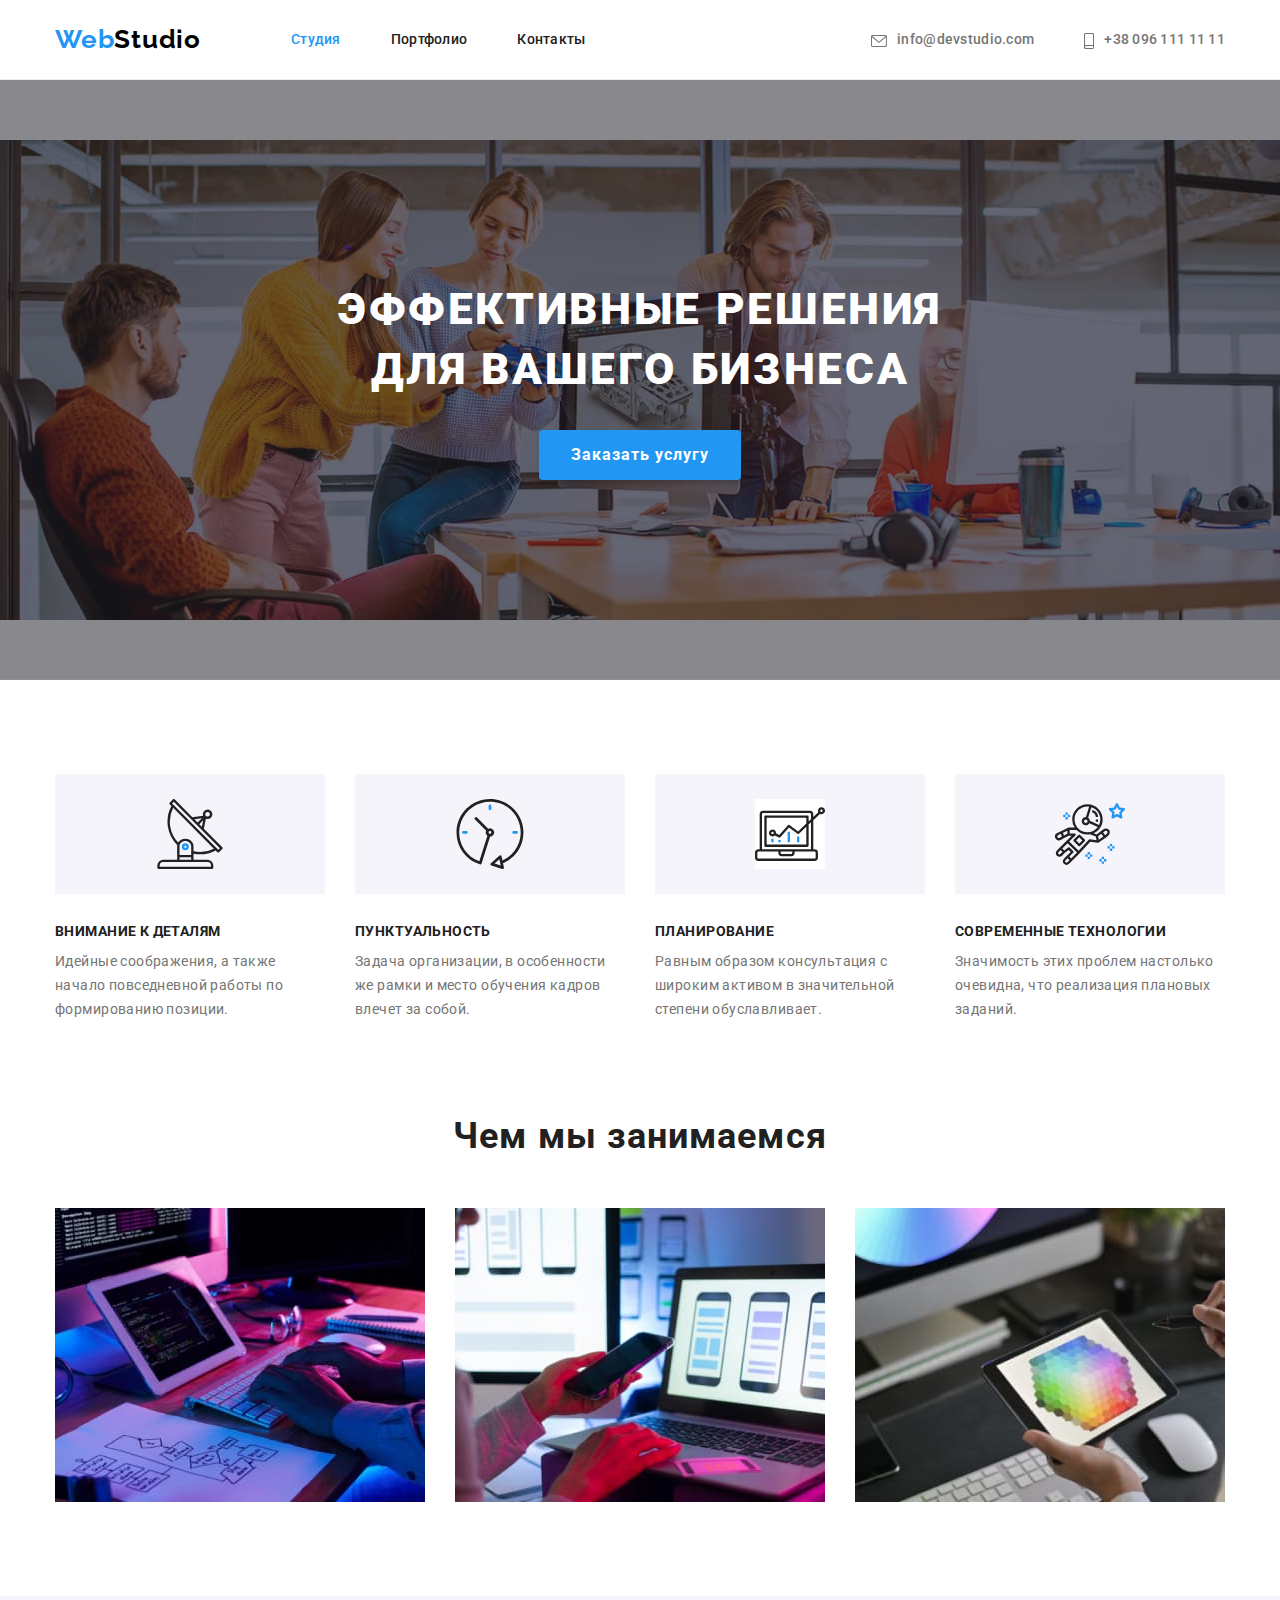
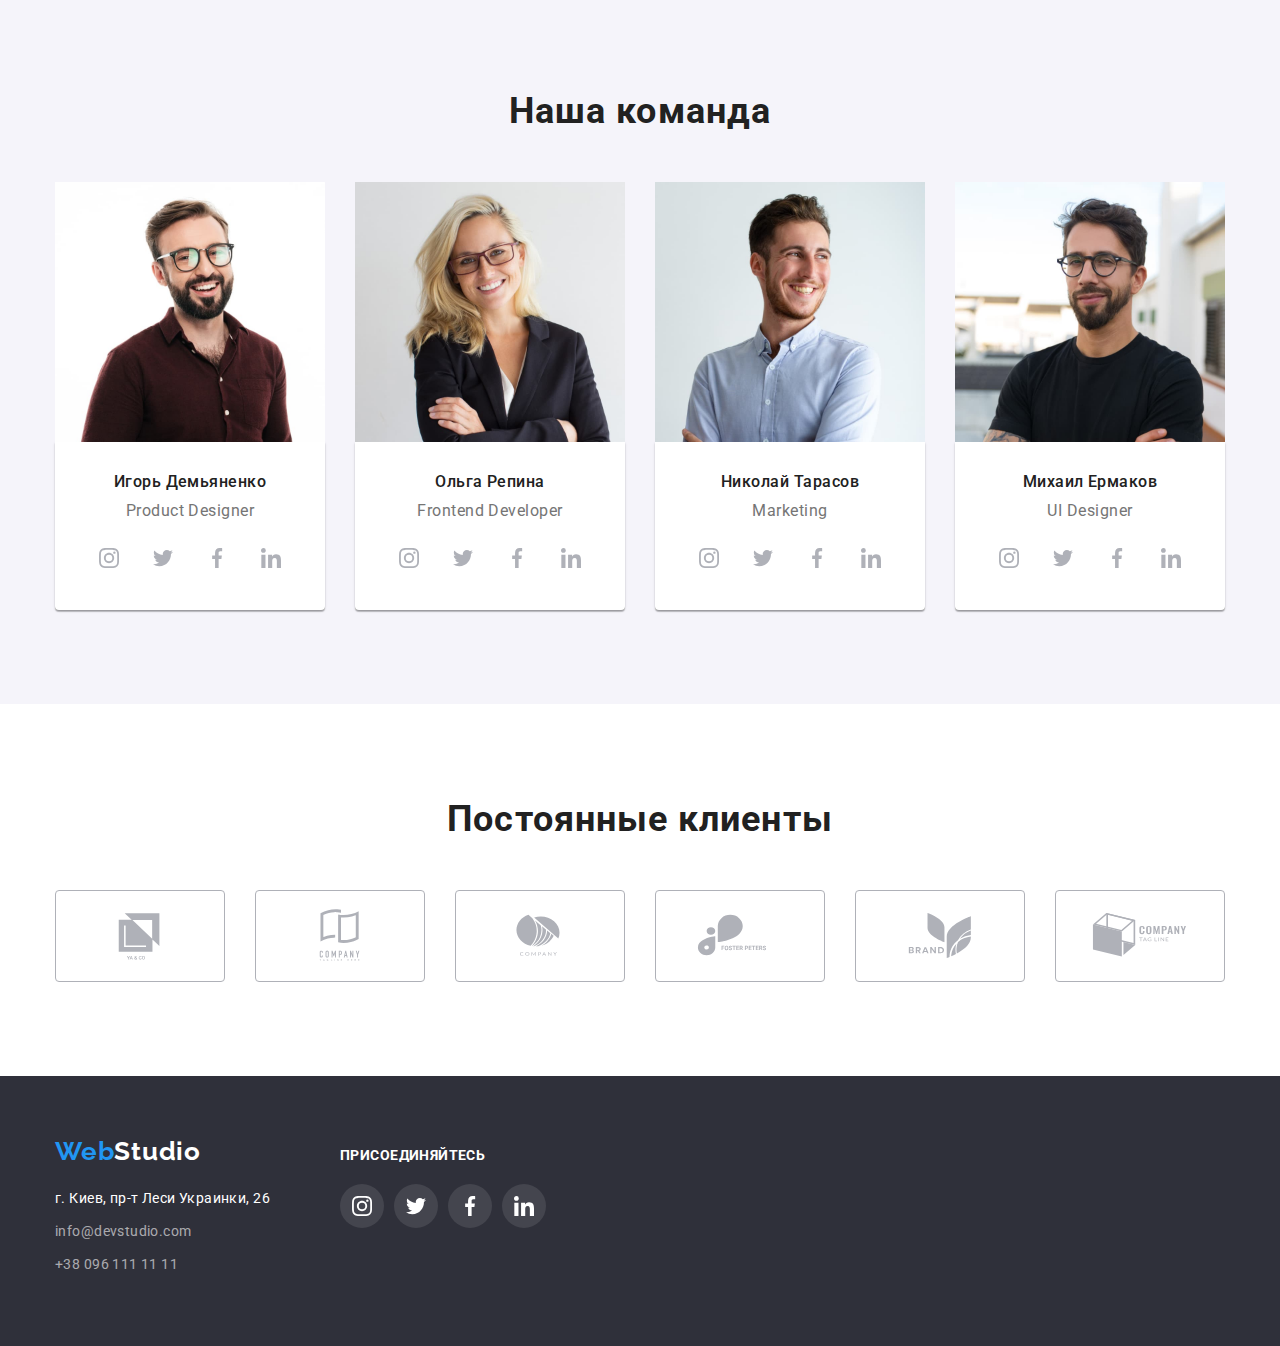
==== index.html @ 98cd0433 "Добавляет исходные файлы дз 4" ====
<!DOCTYPE html>
<html lang="ru">
<head>
    <meta charset="UTF-8">
    <meta http-equiv="X-UA-Compatible" content="IE=edge">
    <meta name="viewport" content="width=device-width, initial-scale=1.0">
    <title>Вебстудия</title>
    <link rel="preconnect" href="https://fonts.googleapis.com">
    <link rel="preconnect" href="https://fonts.gstatic.com" crossorigin>
    <link href="https://fonts.googleapis.com/css2?family=Raleway:wght@700&family=Roboto:wght@400;500;700;900&display=swap" rel="stylesheet">
    <link rel="stylesheet" href="https://cdn.jsdelivr.net/npm/modern-normalize@1.1.0/modern-normalize.min.css">
    <link rel="stylesheet" href="./css/style.css">
</head>
<body>
    <!-- ===HEADER=== -->
    <header>
       <div class="container header-container">
        <nav class="nav-list">
           <div class="logo">
            <a href="./index.html" class="logo-web" lang="en">Web<span class="logo-studio-header" lang="en">Studio</span></a>
           </div>
            <ul class="nav-menu list">
                <li class="item"><a href="./index.html" class="nav-link current">Студия</a></li>
                <li class="item"><a href="./portfolio.html" class="nav-link">Портфолио</a></li>
                <li class="item"><a href="" class="nav-link">Контакты</a></li>
            </ul>
        </nav>
        <ul class="contacts-menu list">
            <li class="item">
                <a href="mailto:info@devstudio.com" class="contacts">
                    <svg class="icon-envelope" width="16px" height="12px">
                        <use href="./images/icon.svg#icon-envelope"></use></svg>info@devstudio.com</a></li>
            <li class="item">
                <a href="tel:+380961111111" class="contacts">
                    <svg class="icon-smartphone" width="10px" height="16px">
                        <use href="./images/icon.svg#icon-smartphone"></use></svg>+38 096 111 11 11</a></li>
        </ul>    
       </div>           
    </header>
    <main>
        <!-- ===HERO=== -->
        <section class="hero section">
            <div class="container">
                <h1 class="hero-title">Эффективные решения<br>для вашего бизнеса</h1>
                <button type="button" class="button-hero">Заказать услугу</button>
            </div>
        </section>
        <!-- ===FEATURES=== -->
        <section class="features features-section">
            <div class="container">
                <ul class="features-container list">
                    <li class="item">
                        <div class="features-icon-frame">
                            <svg class="features-icon" width="70px" height="70px">
                                <use href="./images/icon.svg#icon-antenna"></use>
                            </svg>
                        </div>
                        <h3 class="features-list">Внимание к деталям</h3>
                        <p class="features-text">Идейные соображения, а также начало повседневной работы по формированию позиции.</p>
                    </li>
                    <li class="item">
                        <div class="features-icon-frame">
                            <svg class="features-icon" width="70px" height="70px">
                                <use href="./images/icon.svg#icon-clock"></use>
                            </svg>
                        </div>
                        <h3 class="features-list">Пунктуальность</h3>
                        <p class="features-text">Задача организации, в особенности же рамки и место обучения кадров влечет за собой.</p>  
                    </li>
                    <li class="item">
                        <div class="features-icon-frame">
                            <svg class="features-icon" width="70px" height="70px">
                                <use href="./images/icon.svg#icon-diagram"></use>
                            </svg>
                        </div>
                        <h3 class="features-list">Планирование</h3>
                        <p class="features-text">Равным образом консультация с широким активом в значительной степени обуславливает.</p>
                    </li>
                    <li class="item">
                        <div class="features-icon-frame">
                            <svg class="features-icon" width="70px" height="70px">
                                <use href="./images/icon.svg#icon-astronaut"></use>
                            </svg>
                        </div>
                        <h3 class="features-list">Современные технологии</h3>
                        <p class="features-text">Значимость этих проблем настолько очевидна, что реализация плановых заданий.</p>
                    </li>
                </ul>
            </div>
        </section>
        <!-- ===WORK=== -->
        <section class="work section">
            <div class="container">
                <h2 class="work-title">Чем мы занимаемся</h2>
                <ul class="work-container list">
                    <li class="item"><img src="./images/gallery/box1.jpg" alt="Сотрудник набирает код" width="370" height="294"></li>
                    <li class="item"><img src="./images/gallery/box2.jpg" alt="Сотрудник разрабатывает дизайн" width="370" height="294"></li>
                    <li class="item"><img src="./images/gallery/box3.jpg" alt="Сотрудник выбирает палитру" width="370" height="294"></li>
                </ul>
            </div>
        </section>
        <!-- ===EMPLOYEES=== -->
        <section class="employees section">
           <div class="container">
                <h2 class="employees-title">Наша команда</h2>
                    <ul class="employees-container list">
                        <li class="employees-card">
                            <img src="./images/employees/demyanenko.jpg" alt="Сотрудник1" width="270" height="260">
                            <div class="employees-card-container">
                                <h3 class="emloyees-name">Игорь Демьяненко</h3>
                                <p lang="en" class="employees-position">Product Designer</p>
                                <ul class="social-list list">
                                    <li class="social-list-item">
                                        <a href="" class="social-list-link">
                                            <svg class="social-list-icon" width="20px" height="20px">
                                                <use href="./images/icon.svg#icon-instagram"></use>
                                            </svg>
                                        </a>
                                    </li>
                                    <li class="social-list-item">
                                        <a href="" class="social-list-link">
                                            <svg class="social-list-icon" width="20px" height="20px">
                                                <use href="./images/icon.svg#icon-twitter"></use>
                                            </svg>
                                        </a>
                                    </li>
                                    <li class="social-list-item">
                                        <a href="" class="social-list-link">
                                            <svg class="social-list-icon" width="20px" height="20px">
                                                <use href="./images/icon.svg#icon-facebook"></use>
                                            </svg>
                                        </a>
                                    </li>
                                    <li class="social-list-item">
                                        <a href="" class="social-list-link">
                                            <svg class="social-list-icon" width="20px" height="20px">
                                                <use href="./images/icon.svg#icon-linkedin"></use>
                                            </svg>
                                        </a>
                                    </li>
                                </ul>
                            </div>
                        </li>
                        <li class="employees-card">
                            <img src="./images/employees/repina.jpg" alt="Сотрудник2" width="270" height="260">
                            <div class="employees-card-container">
                                <h3 class="emloyees-name">Ольга Репина</h3>
                                <p lang="en" class="employees-position">Frontend Developer</p>
                                <ul class="social-list list">
                                    <li class="social-list-item">
                                        <a href="" class="social-list-link">
                                            <svg class="social-list-icon" width="20px" height="20px">
                                                <use href="./images/icon.svg#icon-instagram"></use>
                                            </svg>
                                        </a>
                                    </li>
                                    <li class="social-list-item">
                                        <a href="" class="social-list-link">
                                            <svg class="social-list-icon" width="20px" height="20px">
                                                <use href="./images/icon.svg#icon-twitter"></use>
                                            </svg>
                                        </a>
                                    </li>
                                    <li class="social-list-item">
                                        <a href="" class="social-list-link">
                                            <svg class="social-list-icon" width="20px" height="20px">
                                                <use href="./images/icon.svg#icon-facebook"></use>
                                            </svg>
                                        </a>
                                    </li>
                                    <li class="social-list-item">
                                        <a href="" class="social-list-link">
                                            <svg class="social-list-icon" width="20px" height="20px">
                                                <use href="./images/icon.svg#icon-linkedin"></use>
                                            </svg>
                                        </a>
                                    </li>
                                </ul>
                            </div>                         
                        </li>
                        <li class="employees-card">
                            <img src="./images/employees/tarasov.jpg" alt="Сотрудник3" width="270" height="260">
                            <div class="employees-card-container">
                                <h3 class="emloyees-name">Николай Тарасов</h3>
                                <p lang="en" class="employees-position">Marketing</p>
                                <ul class="social-list list">
                                    <li class="social-list-item">
                                        <a href="" class="social-list-link">
                                            <svg class="social-list-icon" width="20px" height="20px">
                                                <use href="./images/icon.svg#icon-instagram"></use>
                                            </svg>
                                        </a>
                                    </li>
                                    <li class="social-list-item">
                                        <a href="" class="social-list-link">
                                            <svg class="social-list-icon" width="20px" height="20px">
                                                <use href="./images/icon.svg#icon-twitter"></use>
                                            </svg>
                                        </a>
                                    </li>
                                    <li class="social-list-item">
                                        <a href="" class="social-list-link">
                                            <svg class="social-list-icon" width="20px" height="20px">
                                                <use href="./images/icon.svg#icon-facebook"></use>
                                            </svg>
                                        </a>
                                    </li>
                                    <li class="social-list-item">
                                        <a href="" class="social-list-link">
                                            <svg class="social-list-icon" width="20px" height="20px">
                                                <use href="./images/icon.svg#icon-linkedin"></use>
                                            </svg>
                                        </a>
                                    </li>
                                </ul>
                            </div>
                        </li>
                        <li class="employees-card">
                            <img src="./images/employees/ermakov.jpg" alt="Сотрудник4" width="270" height="260">
                            <div class="employees-card-container">
                                <h3 class="emloyees-name">Михаил Ермаков</h3>
                                <p lang="en" class="employees-position">UI Designer</p>
                                <ul class="social-list list">
                                    <li class="social-list-item">
                                        <a href="" class="social-list-link">
                                            <svg class="social-list-icon" width="20px" height="20px">
                                                <use href="./images/icon.svg#icon-instagram"></use>
                                            </svg>
                                        </a>
                                    </li>
                                    <li class="social-list-item">
                                        <a href="" class="social-list-link">
                                            <svg class="social-list-icon" width="20px" height="20px">
                                                <use href="./images/icon.svg#icon-twitter"></use>
                                            </svg>
                                        </a>
                                    </li>
                                    <li class="social-list-item">
                                        <a href="" class="social-list-link">
                                            <svg class="social-list-icon" width="20px" height="20px">
                                                <use href="./images/icon.svg#icon-facebook"></use>
                                            </svg>
                                        </a>
                                    </li>
                                    <li class="social-list-item">
                                        <a href="" class="social-list-link">
                                            <svg class="social-list-icon" width="20px" height="20px">
                                                <use href="./images/icon.svg#icon-linkedin"></use>
                                            </svg>
                                        </a>
                                    </li>
                                </ul>
                            </div>
                        </li>
                    </ul>
            </div>
        </section>
        <!-- ===CLIENTS=== -->
        <section>
            <div class="section container">
                <h2 class="clients-title">Постоянные клиенты</h2>
                <ul class="clients-list list">
                    <li>
                        <a href="" class="icon-clients-link">
                            <svg class="icon-clients" width="106px" height="60px">
                                <use href="./images/icon.svg#icon-Logo"></use>
                            </svg></a>
                    </li>
                    <li>
                        <a href="" class="icon-clients-link">
                            <svg class="icon-clients" width="106px" height="60px">
                                <use href="./images/icon.svg#icon-Logo-1"></use>
                            </svg></a>
                    </li>
                    <li>
                        <a href="" class="icon-clients-link">
                            <svg class="icon-clients" width="106px" height="60px">
                                <use href="./images/icon.svg#icon-Logo-2"></use>
                            </svg></a>
                    </li>
                    <li>
                        <a href="" class="icon-clients-link">
                            <svg class="icon-clients" width="106px" height="60px">
                                <use href="./images/icon.svg#icon-Logo-3"></use>
                            </svg></a>
                    </li>
                    <li>
                        <a href="" class="icon-clients-link">
                            <svg class="icon-clients" width="106px" height="60px">
                                <use href="./images/icon.svg#icon-Logo-4"></use>
                            </svg></a>
                    </li>
                    <li>
                        <a href="" class="icon-clients-link">
                            <svg class="icon-clients" width="106px" height="60px">
                                <use href="./images/icon.svg#icon-Logo-5"></use>
                            </svg></a>
                    </li>
                </ul>
            </div>
        </section>
    </main>
   <!-- ===FOOTER=== -->
   <footer class="footer">
        <div class="footer-container container">
            <div>
                <a href="./index.html" class="logo-web">Web<span class="logo-studio-footer">Studio</span></a>
            <address class="address">
                <ul class="list">
                    <li><a href="https://goo.gl/maps/pquwaDmDGUW4F4mW9" target="_blank" rel="noopen noreferrer" class="address-office">г. Киев, пр-т Леси Украинки, 26</a></li>
                    <li><a href="mailto:info@devstudio.com" class="contacts-footer">info@devstudio.com</a></li>
                    <li><a href="tel:+380961111111" class="contacts-footer">+38 096 111 11 11</a></li>
                </ul>
            </address>
            </div>
            <div class="join">
                <p class="join-text">присоединяйтесь</p>
                <ul class="footer-social-list list">
                    <li class="social-list-item">
                        <a href="" class="social-list-link">
                            <svg class="social-list-icon" width="20px" height="20px">
                                <use href="./images/icon.svg#icon-instagram"></use>
                            </svg>
                        </a>
                    </li>
                    <li class="social-list-item">
                        <a href="" class="social-list-link">
                            <svg class="social-list-icon" width="20px" height="20px">
                                <use href="./images/icon.svg#icon-twitter"></use>
                            </svg>
                        </a>
                    </li>
                    <li class="social-list-item">
                        <a href="" class="social-list-link">
                            <svg class="social-list-icon" width="20px" height="20px">
                                <use href="./images/icon.svg#icon-facebook"></use>
                            </svg>
                        </a>
                    </li>
                    <li class="social-list-item">
                        <a href="" class="social-list-link">
                            <svg class="social-list-icon" width="20px" height="20px">
                                <use href="./images/icon.svg#icon-linkedin"></use>
                            </svg>
                        </a>
                    </li>
                </ul>
            </div>  
        </div>
    </footer>
</body>
</html>
---- css/style.css ----
:root {
    --primary-background-color: #FFFFFF;
    --secondary-background-color: #F5F4FA;
    --footer-background-color: #2F303A;
    --employee-background-color: #F5F4FA;
    --hover-bg-color-button: #188CE8;
    --primary-text-color: #212121;
    --title-text-color: #757575;
    --accent-color: #2196F3;
    --shadows-color: #ECECEC;
    --second-logo-color: #000000;
 }

body {
    background-color: var(--primary-background-color);
    color: var(--primary-text-color);
    font-family: 'Roboto', sans-serif;
}
.list {
    list-style: none;
}
a {
    text-decoration: none;
}
[type] {
    font-family: 'Roboto';
    font-style: normal;
}
.section {
    padding-top: 94px;
    padding-bottom: 94px;
}

h1, h2, h3, p {
    margin-top: 0;
    margin-bottom: 0;
}
ul {
    margin-top: 0;
    margin-bottom: 0;
    padding-left: 0;
}
img {
    display: block;
    max-width: 100%;
    height: auto;
}
.container {
    width: 1200px;
    margin-left: auto;
    margin-right: auto;
    padding-left: 15px;
    padding-right: 15px;
}

/* ===HEADER=== */
.header-container {
    display: flex;
    align-items: center;
}
header {
    padding-top: 24px;
    padding-bottom: 24px;
    border-bottom: 1px solid var(--shadows-color);
}
        /* LOGO */
.logo {
    margin-right: 90px;
}
.logo-web {
    color: var(--accent-color);
    font-family: 'Raleway', sans-serif;
    font-size: 26px;
    font-weight: bold;
}
.logo-studio-header {
    color: var(--second-logo-color);
    font-family: 'Raleway', sans-serif;
    font-size: 26px;
    font-weight: bold;
}
.logo-web:focus,
.logo-studio:focus {
    color: var(--accent-color);
}
.nav-list {
    display: flex;
    align-items: center;
}
.nav-menu {
    display: flex;
    align-items: center;    
}
.nav-menu .item:not(:last-child) {
margin-right: 50px;
}
.nav-list .nav-link {
    padding-top: 30px;
    padding-bottom: 30px;
    color: var(--primary-text-color);
    font-weight: 500;
    font-size: 14px;
    line-height: 1.14;
    letter-spacing: 0.02em;
}
.nav-link:hover,
.nav-link:focus {
    color: var(--accent-color);
}
.nav-list .current {
    color: var(--accent-color);
}
.contacts-menu {
    display: flex;
    align-items: center;
    margin-left: auto;
}
.contacts-menu .item:not(:last-child) {
    margin-right: 50px;
}
.contacts-menu .contacts {
    padding-top: 30px;
    padding-bottom: 30px;
    color: var(--title-text-color);
    font-weight: 500;
    font-size: 14px;
    line-height: 1.14;
    letter-spacing: 0.02em;
}
.icon-envelope {
    vertical-align: middle;
    margin-right: 10px;
    fill: currentColor;   
}
.icon-smartphone {
    vertical-align: middle;
    margin-right: 10px;
    fill: currentColor;
}
.contacts:hover, .icon-envelope:hover,
.contacts:focus, .icon-envelope:focus {
    color: var(--accent-color);
    fill: var(--accent-color);
}

/* ===HERO=== */
.hero {
    max-width: 1600px;
    margin-left: auto;
    margin-right: auto;
    padding-top: 200px;
    padding-bottom: 200px;
    background-image: linear-gradient(
        to right,
        rgba(47, 48, 58, 0.4),
        rgba(47, 48, 58, 0.4)),
        url(../images/herotitle.jpg);
    background-position: center;
    background-size: contain;
    background-repeat: no-repeat;
    background-color: #C4C4C4;
}
.hero-title {
    font-weight: 900;
    font-size: 44px;
    line-height: 1.36;
    text-align: center;
    letter-spacing: 0.06em;
    text-transform: uppercase;
    color: var(--primary-background-color);
}
.button-hero {
    display: block;
    margin-left: auto;
    margin-right: auto;
    margin-top: 30px;
    padding: 10px 32px;
    font-weight: 700;
    font-size: 16px;
    line-height: 1.88;    
    letter-spacing: 0.06em;
    color: var(--primary-background-color);
    background: var(--accent-color);
    box-shadow: 0px 4px 4px rgba(0, 0, 0, 0.15);
    border-radius: 4px;
    border: transparent;
    cursor: pointer;
}
.button-hero:hover,
.button-hero:focus {
    background-color: var(--hover-bg-color-button);
}
.hero-center {
    margin-left: auto;
    margin-right: auto;
}

/* <!-- ===FEATURES=== --> */
.features-container {
    display: flex;
}
.features-container .item:not(:last-child) {
    margin-right: 30px;
}
.features-container .item {
    width: 270px;
}

.features-section {
    padding-top: 94px;
}
.features .features-list {
    padding-bottom: 10px;
    font-weight: 700;
    font-size: 14px;
    line-height: 1.14;
    letter-spacing: 0.03em;
    text-transform: uppercase;
    color: var(--primary-text-color);
}
.features .features-text {
    font-size: 14px;
    line-height: 1.71;
    letter-spacing: 0.03em;
    color: var(--title-text-color);
}
.features-icon-frame {
    display: flex;
    justify-content: center;
    align-items: center;
    width: 270px;
    height: 120px;
    background-color: var(--employee-background-color);
    margin-bottom: 30px;
}

/* <!-- ===WORK=== --> */
.work-container {
    display: flex;
    justify-content: center;
}
.work-container .item:not(:last-child) {
    margin-right: 30px;
}
.work .work-title {
    margin-bottom: 50px;
    font-weight: 700;
    font-size: 36px;
    line-height: 1.17;
    text-align: center;
    letter-spacing: 0.03em;
    color: var(--primary-text-color);     
    }

/* <!-- ===EMPLOYEES=== --> */
.employees-container {
    display: flex;
}
.employees-card:not(:last-child) {
    margin-right: 30px;
}
.employees {
    background-color: var(--employee-background-color);
}
.employees-card {
    background-color: var(--primary-background-color);
}
.employees-card-container {
    padding-top: 30px;
    padding-bottom: 30px;
    box-shadow: 0px 1px 3px rgba(0, 0, 0, 0.12), 0px 1px 1px rgba(0, 0, 0, 0.14), 0px 2px 1px rgba(0, 0, 0, 0.2);
    border-radius: 0px 0px 4px 4px;
}
.employees .employees-title {
    margin-bottom: 50px;
    font-weight: 700;
    font-size: 36px;
    line-height: 1.17;
    text-align: center;
    letter-spacing: 0.03em;
    color: var(--primary-text-color);       
    }
.employees .emloyees-name {
    padding-bottom: 10px;
    font-weight: 500;
    font-size: 16px;
    line-height: 1.19;
    text-align: center;
    letter-spacing: 0.03em;
    color: var(--primary-text-color);
}
.employees .employees-position {
    font-size: 16px;
    line-height: 1.19;
    text-align: center;
    letter-spacing: 0.03em;
    color: var(--title-text-color);
}
.social-list {
    display: flex;
    justify-content: center;
    gap: 10px;
    margin-top: 16px;    
}
.social-list-link {
    display: flex;
    justify-content: center;
    align-items: center;;
    width: 44px;
    height: 44px;
    border-radius: 50%;
}
.social-list-link {
    fill: #AFB1B8;
}
.social-list-link:hover,
.social-list-link:focus {   
    background-color: var(--accent-color);
}
.social-list-link:hover .social-list-icon,
.social-list-link:focus .social-list-icon {
    fill: #FFFFFF;
}

/* <!-- ===CLIENTS=== --> */
.clients-title {
    margin-bottom: 50px;
    font-weight: 700;
    font-size: 36px;
    line-height: 1.17;
    text-align: center;
    letter-spacing: 0.03em;
    color: var(--primary-text-color);
}
.clients-list {
    display: flex;
    justify-content: center;
    align-items: center;
    gap: 30px;
}
.icon-clients-link {
    display: flex;
    justify-content: center;
    align-items: center;
    width: 170px;
    height: 92px;
    border: 1px solid #AFB1B8;
    border-radius: 4px;
    fill: #AFB1B8;
}
.icon-clients-link:hover,
.icon-clients-link:focus {
    fill: var(--accent-color);
    border-color: var(--accent-color);
}

/* <!-- ===FOOTER=== --> */
footer {
    padding-top: 60px;
    padding-bottom: 60px;
    background-color: var(--footer-background-color);
}
.logo-web {
    font-family: 'Raleway';
    font-style: normal;
    font-weight: 700;
    font-size: 26px;
    line-height: 1.19;
    letter-spacing: 0.03em;
    color: var(--accent-color);
}
.logo-studio-footer {
    color: var(--primary-background-color);
    font-family: 'Raleway';
    font-style: normal;
    font-weight: 700;
    font-size: 26px;
    line-height: 1.19;
    letter-spacing: 0.03em;
}
.address {
    display: block;
    margin-top: 20px;
}
.address .address-office {
    display: block;
    margin-bottom: 9px;
    font-style: normal;
    font-weight: 400;
    font-size: 14px;
    line-height: 1.71;
    letter-spacing: 0.03em;
    color: var(--primary-background-color);
    }
.address .contacts-footer {
    display: block;
    margin-bottom: 9px;
    font-style: normal;
    font-weight: 400;
    font-size: 14px;
    line-height: 1.71;
    letter-spacing: 0.03em;
    color: rgba(255, 255, 255, 0.6);
}
.address-office:focus,
.contacts-footer:focus,
.address-office:hover,
.contacts-footer:hover {
    color: var(--accent-color);
}
.footer-container {
    display: flex;
    align-items: baseline;
    gap: 70px;
}
.footer-social-list {
    display: flex;
    gap: 10px;
}
.join-text {
    margin-bottom: 20px;
    font-weight: 700;
    font-size: 14px;
    line-height: 1.14;
    letter-spacing: 0.03em;
    text-transform: uppercase;
    color: var(--primary-background-color);
}
.footer-social-list .social-list-link {
    background-color: rgba(255, 255, 255, 0.1);
}
.footer-social-list .social-list-link {
    fill: var(--primary-background-color);
}
.footer-social-list .social-list-link:hover,
.footer-social-list .social-list-link:focus {
    background-color: var(--accent-color);
}
/* ===POTFOLIO=== */
.sub-menu-button {
    display: flex;
    justify-content: center;
}
.sub-menu-button .item:not(:last-child) {
    margin-right: 8px;
}
.menu .button-menu {
    padding: 6px 22px;
    font-weight: 500;
    font-size: 16px;
    line-height: 1.6;
    letter-spacing: 0.03em;
    border-radius: 4px;
    border: transparent;
    color: var(--primary-text-color);
    background-color: var(--employee-background-color);
    cursor: pointer;
}
.button-menu:hover,
.button-menu:focus {
    background-color: var(--accent-color);
    color: var(--primary-background-color);
    box-shadow: 0px 3px 1px rgba(0, 0, 0, 0.1), 0px 1px 2px rgba(0, 0, 0, 0.08), 0px 2px 2px rgba(0, 0, 0, 0.12);
    border-radius: 4px;
}
.sub-menu {
    display: flex;
    flex-wrap: wrap;
    gap: 30px;
    margin-top: 50px;  
}
.sub-menu .sub-menu-card {
    border-bottom: 1px solid #EEEEEE;
    border-right: 1px solid #EEEEEE;
    border-left: 1px solid #EEEEEE;
    padding-top: 20px;
    padding-bottom: 20px;
    padding-left: 24px;
}
.sub-menu .sub-menu-title {
    font-weight: 700;
    font-size: 18px;
    line-height: 2;
    letter-spacing: 0.06em;
    color: var(--primary-text-color);
}
.sub-menu .sub-menu-text {    
    font-size: 16px;
    line-height: 1.88;
    letter-spacing: 0.03em;
    color: var(--title-text-color);
}
.card-item:hover {
    box-shadow: 0px 1px 1px rgba(0, 0, 0, 0.12), 0px 4px 4px rgba(0, 0, 0, 0.06), 1px 4px 6px rgba(0, 0, 0, 0.16);
}
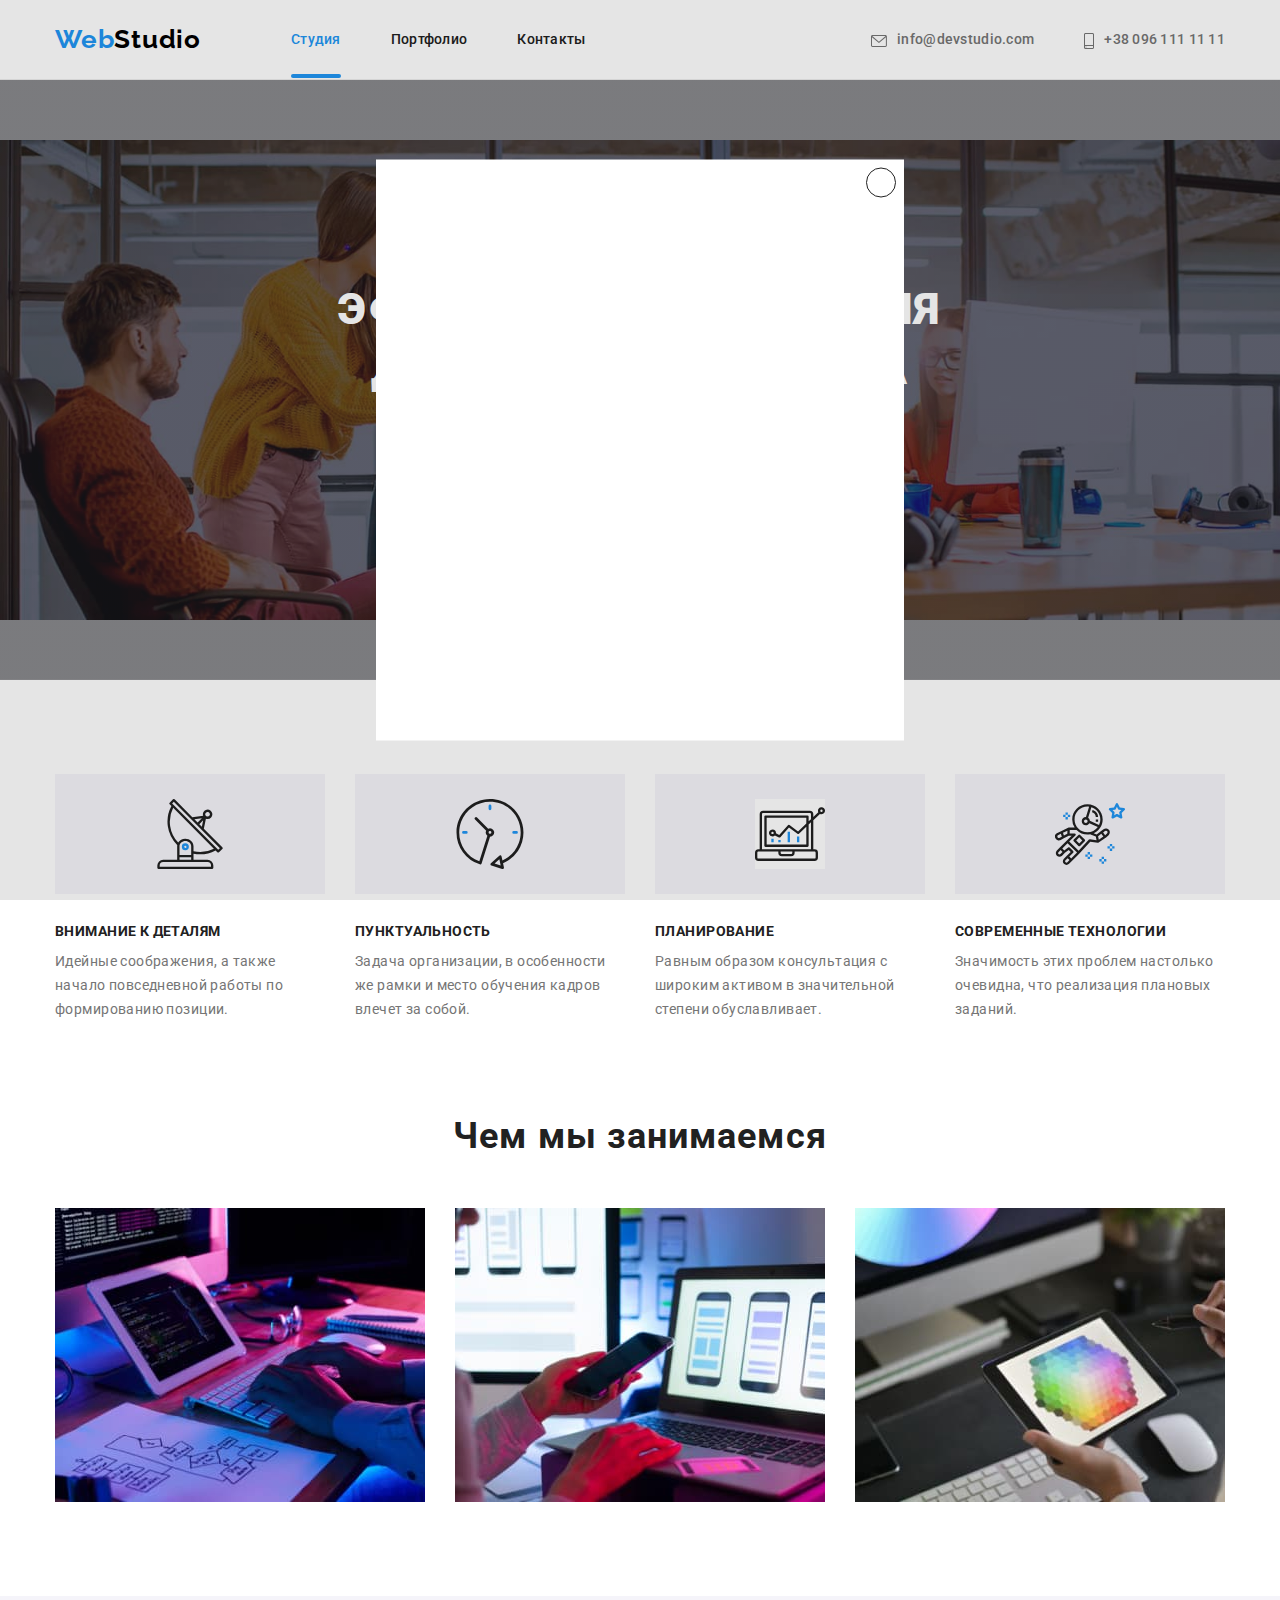
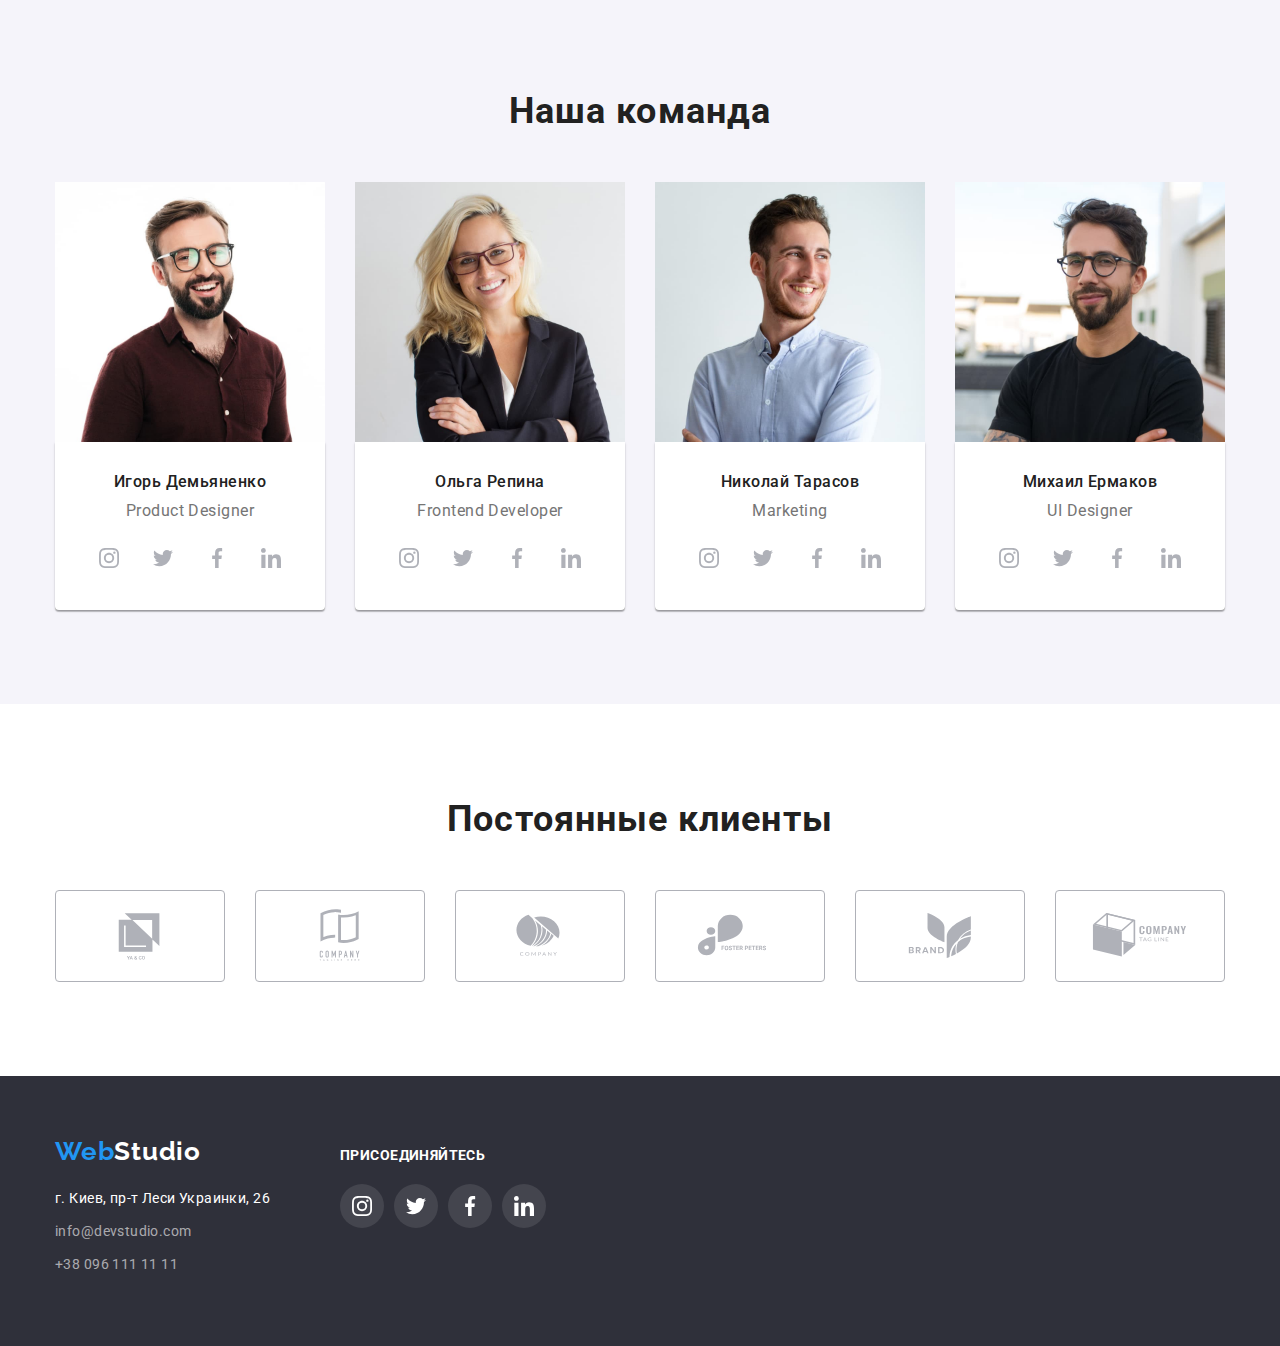
==== commit 10ccaf6e: "Добавляет анимацию и модальное окно" ====
--- a/index.html
+++ b/index.html
@@ -348,5 +348,14 @@
             </div>  
         </div>
     </footer>
+    <div class="backdrop">
+        <div class="modal">
+            <button type="button" class="modal-close-button">
+                <svg class="modal-close-button-icon" width="18" height="18">
+                    <use href="./images/icon.svg#icon-close-modal"></use>
+                </svg>
+            </button>
+        </div>
+    </div>
 </body>
 </html>--- a/css/style.css
+++ b/css/style.css
@@ -9,6 +9,7 @@
     --accent-color: #2196F3;
     --shadows-color: #ECECEC;
     --second-logo-color: #000000;
+    --transition: 250ms cubic-bezier(0.4, 0, 0.2, 1);
  }
 
 body {
@@ -92,9 +93,23 @@
     align-items: center;    
 }
 .nav-menu .item:not(:last-child) {
-margin-right: 50px;
+    margin-right: 50px;
+}
+.current::after {
+    position: absolute;
+    display: block;
+    content: "";
+    bottom: -1px;
+    left: 0;
+    width: 100%;
+    height: 4px;
+    border-radius: 2px;
+    background-color: var(--accent-color);
 }
 .nav-list .nav-link {
+    position: relative;
+    transition: color 250ms cubic-bezier(0.4, 0, 0.2, 1);
+
     padding-top: 30px;
     padding-bottom: 30px;
     color: var(--primary-text-color);
@@ -119,6 +134,8 @@
     margin-right: 50px;
 }
 .contacts-menu .contacts {
+    transition: color 250ms cubic-bezier(0.4, 0, 0.2, 1);
+
     padding-top: 30px;
     padding-bottom: 30px;
     color: var(--title-text-color);
@@ -128,11 +145,13 @@
     letter-spacing: 0.02em;
 }
 .icon-envelope {
+    transition: fill 250ms cubic-bezier(0.4, 0, 0.2, 1);
     vertical-align: middle;
     margin-right: 10px;
     fill: currentColor;   
 }
 .icon-smartphone {
+    transition: fill 250ms cubic-bezier(0.4, 0, 0.2, 1);
     vertical-align: middle;
     margin-right: 10px;
     fill: currentColor;
@@ -175,6 +194,9 @@
     margin-right: auto;
     margin-top: 30px;
     padding: 10px 32px;
+
+    transition: background-color 250ms cubic-bezier(0.4, 0, 0.2, 1);
+
     font-weight: 700;
     font-size: 16px;
     line-height: 1.88;    
@@ -303,6 +325,7 @@
     margin-top: 16px;    
 }
 .social-list-link {
+    transition: background-color 250ms cubic-bezier(0.4, 0, 0.2, 1);
     display: flex;
     justify-content: center;
     align-items: center;;
@@ -313,6 +336,9 @@
 .social-list-link {
     fill: #AFB1B8;
 }
+.social-list-icon {
+    transition: fill 250ms cubic-bezier(0.4, 0, 0.2, 1);
+}
 .social-list-link:hover,
 .social-list-link:focus {   
     background-color: var(--accent-color);
@@ -342,12 +368,17 @@
     display: flex;
     justify-content: center;
     align-items: center;
+    transition: border-color 250ms cubic-bezier(0.4, 0, 0.2, 1);
+
     width: 170px;
     height: 92px;
     border: 1px solid #AFB1B8;
     border-radius: 4px;
     fill: #AFB1B8;
 }
+.icon-clients {
+    transition: fill 250ms cubic-bezier(0.4, 0, 0.2, 1);
+}
 .icon-clients-link:hover,
 .icon-clients-link:focus {
     fill: var(--accent-color);
@@ -384,6 +415,8 @@
 }
 .address .address-office {
     display: block;
+    transition: color 250ms cubic-bezier(0.4, 0, 0.2, 1);
+
     margin-bottom: 9px;
     font-style: normal;
     font-weight: 400;
@@ -394,6 +427,8 @@
     }
 .address .contacts-footer {
     display: block;
+    transition: color 250ms cubic-bezier(0.4, 0, 0.2, 1);
+
     margin-bottom: 9px;
     font-style: normal;
     font-weight: 400;
@@ -427,6 +462,7 @@
     color: var(--primary-background-color);
 }
 .footer-social-list .social-list-link {
+    transition:  background-color 250ms cubic-bezier(0.4, 0, 0.2, 1), fill 250ms cubic-bezier(0.4, 0, 0.2, 1);
     background-color: rgba(255, 255, 255, 0.1);
 }
 .footer-social-list .social-list-link {
@@ -436,7 +472,7 @@
 .footer-social-list .social-list-link:focus {
     background-color: var(--accent-color);
 }
-/* ===POTFOLIO=== */
+/* ==========POTFOLIO========== */
 .sub-menu-button {
     display: flex;
     justify-content: center;
@@ -445,6 +481,10 @@
     margin-right: 8px;
 }
 .menu .button-menu {
+    transition: background-color 250ms cubic-bezier(0.4, 0, 0.2, 1),
+    color 250ms cubic-bezier(0.4, 0, 0.2, 1),
+    box-shadow 250ms cubic-bezier(0.4, 0, 0.2, 1),
+    border-radius 250ms cubic-bezier(0.4, 0, 0.2, 1);
     padding: 6px 22px;
     font-weight: 500;
     font-size: 16px;
@@ -492,4 +532,80 @@
 }
 .card-item:hover {
     box-shadow: 0px 1px 1px rgba(0, 0, 0, 0.12), 0px 4px 4px rgba(0, 0, 0, 0.06), 1px 4px 6px rgba(0, 0, 0, 0.16);
+}
+.img-overlay {
+    position: relative;
+    overflow: hidden;
+}
+.overlay {
+    position: absolute;
+    top: 0;
+    left: 0;
+    width: 100%;
+    height: 100%;
+    transform: translate(0%, 101%);
+    transition: transform 250ms cubic-bezier(0.4, 0, 0.2, 1);
+    
+    padding: 63px 24px;
+    font-size: 18px;
+    line-height: 1.56;
+    letter-spacing: 0.03em;
+    color: var(--primary-background-color);
+    background-color: rgba(33, 150, 243, 0.9);
+}
+.link-overlay:hover .overlay,
+.link-overlay:focus .overlay {
+    transform: translate(0%, 0%);
+}
+
+
+
+/* ==========MODAL WINDOW========== */
+.backdrop {
+    position: fixed;
+    top: 0;
+    left: 0;
+    z-index: 100;
+    width: 100%;
+    height: 100%;
+    background-color: rgba(0, 0, 0, 0.1);
+}
+.modal {
+    position: absolute;
+    top: 50%;
+    left: 50%;
+    transform: translate(-50%, -50%);
+    width: 528px;
+    height: 581px;
+    background-color: var(--primary-background-color);
+}
+.modal-close-button {
+    position: absolute;
+    top: 8px;
+    right: 8px;
+
+    display: flex;
+    justify-content: center;
+    align-items: center;
+
+    width: 30px;
+    height: 30px;
+    background-color: transparent;
+    border-radius: 50%;
+    padding: 0;
+    color: var(--primary-text-color);
+    border: 1px solid var(--primary-text-color);
+
+    transition: border-color 250ms cubic-bezier(0.4, 0, 0.2, 1);
+}
+.modal-close-button-icon {
+    transition: fill 250ms cubic-bezier(0.4, 0, 0.2, 1);
+}
+.modal-close-button:hover,
+.modal-close-button:focus {
+    border-color: var(--accent-color);
+}
+.modal-close-button:hover .modal-close-button-icon,
+.modal-close-button:focus .modal-close-button-icon {
+    fill: var(--accent-color);
 }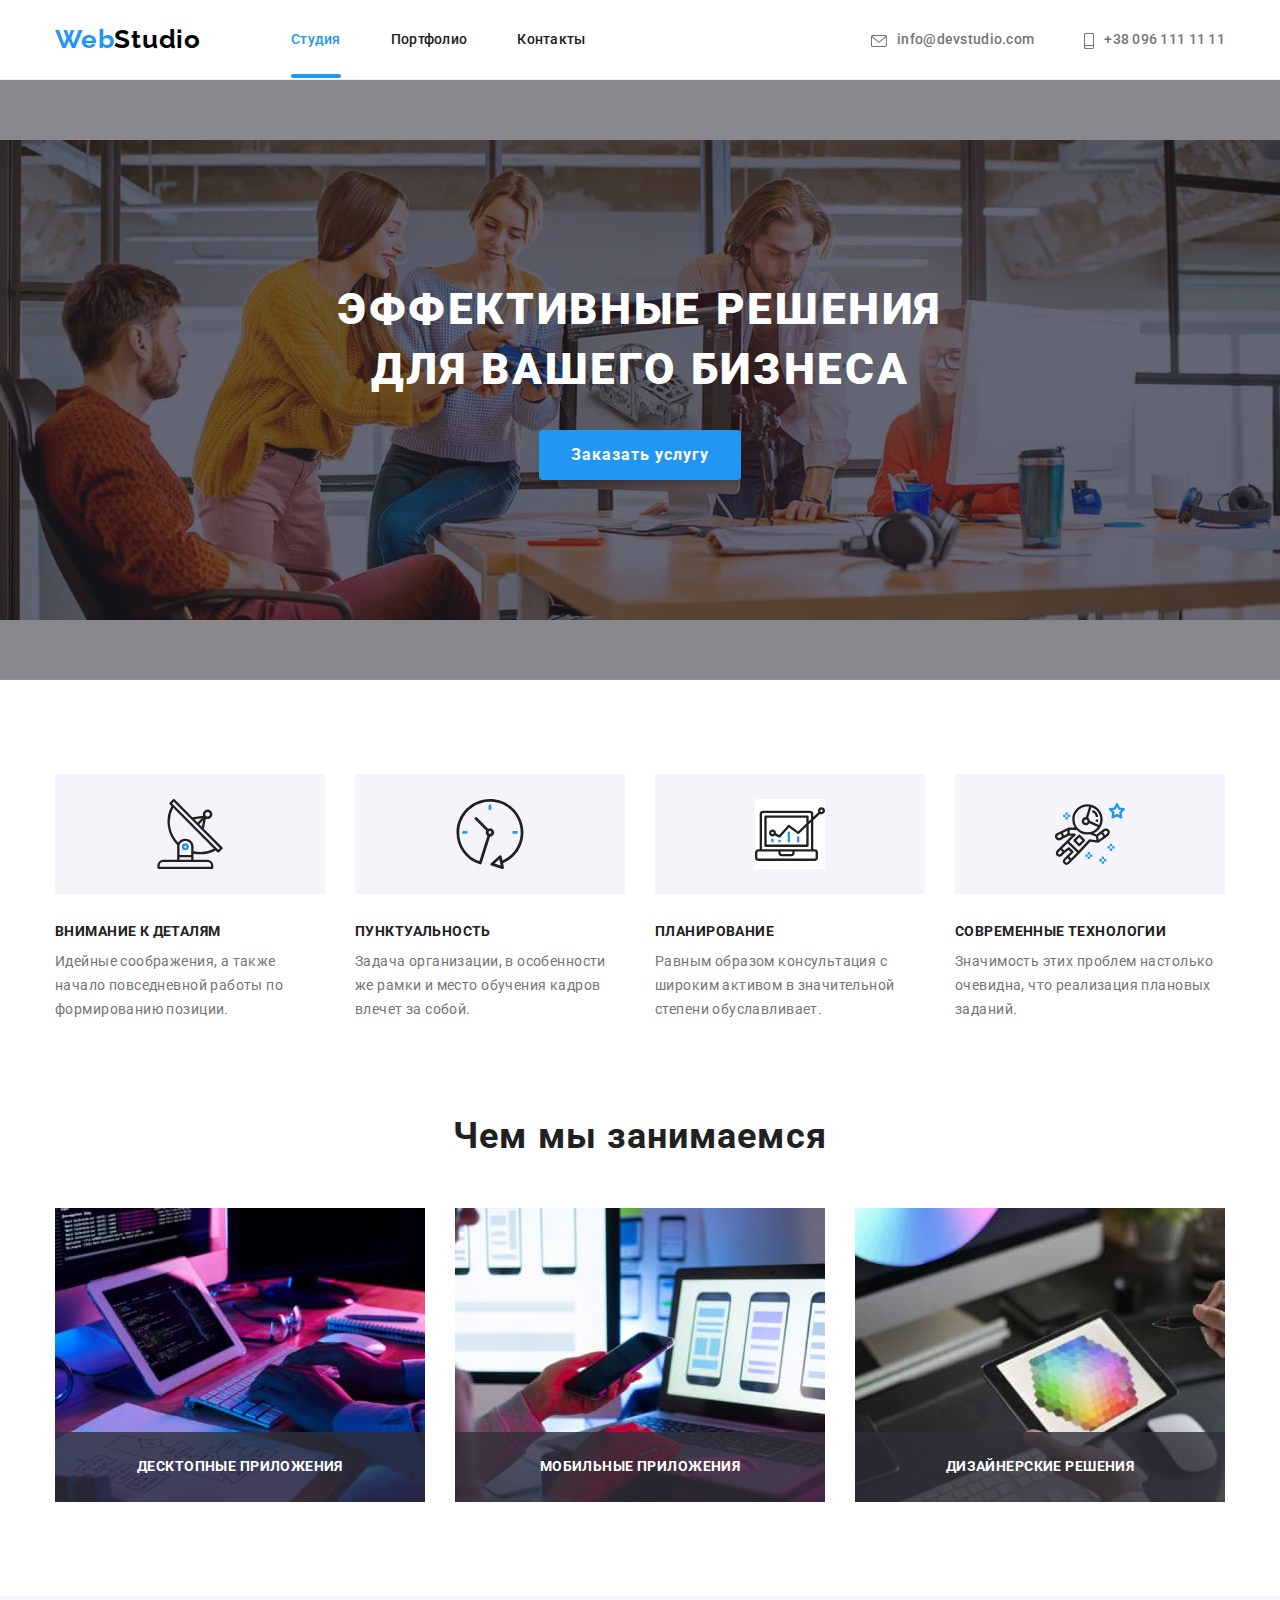
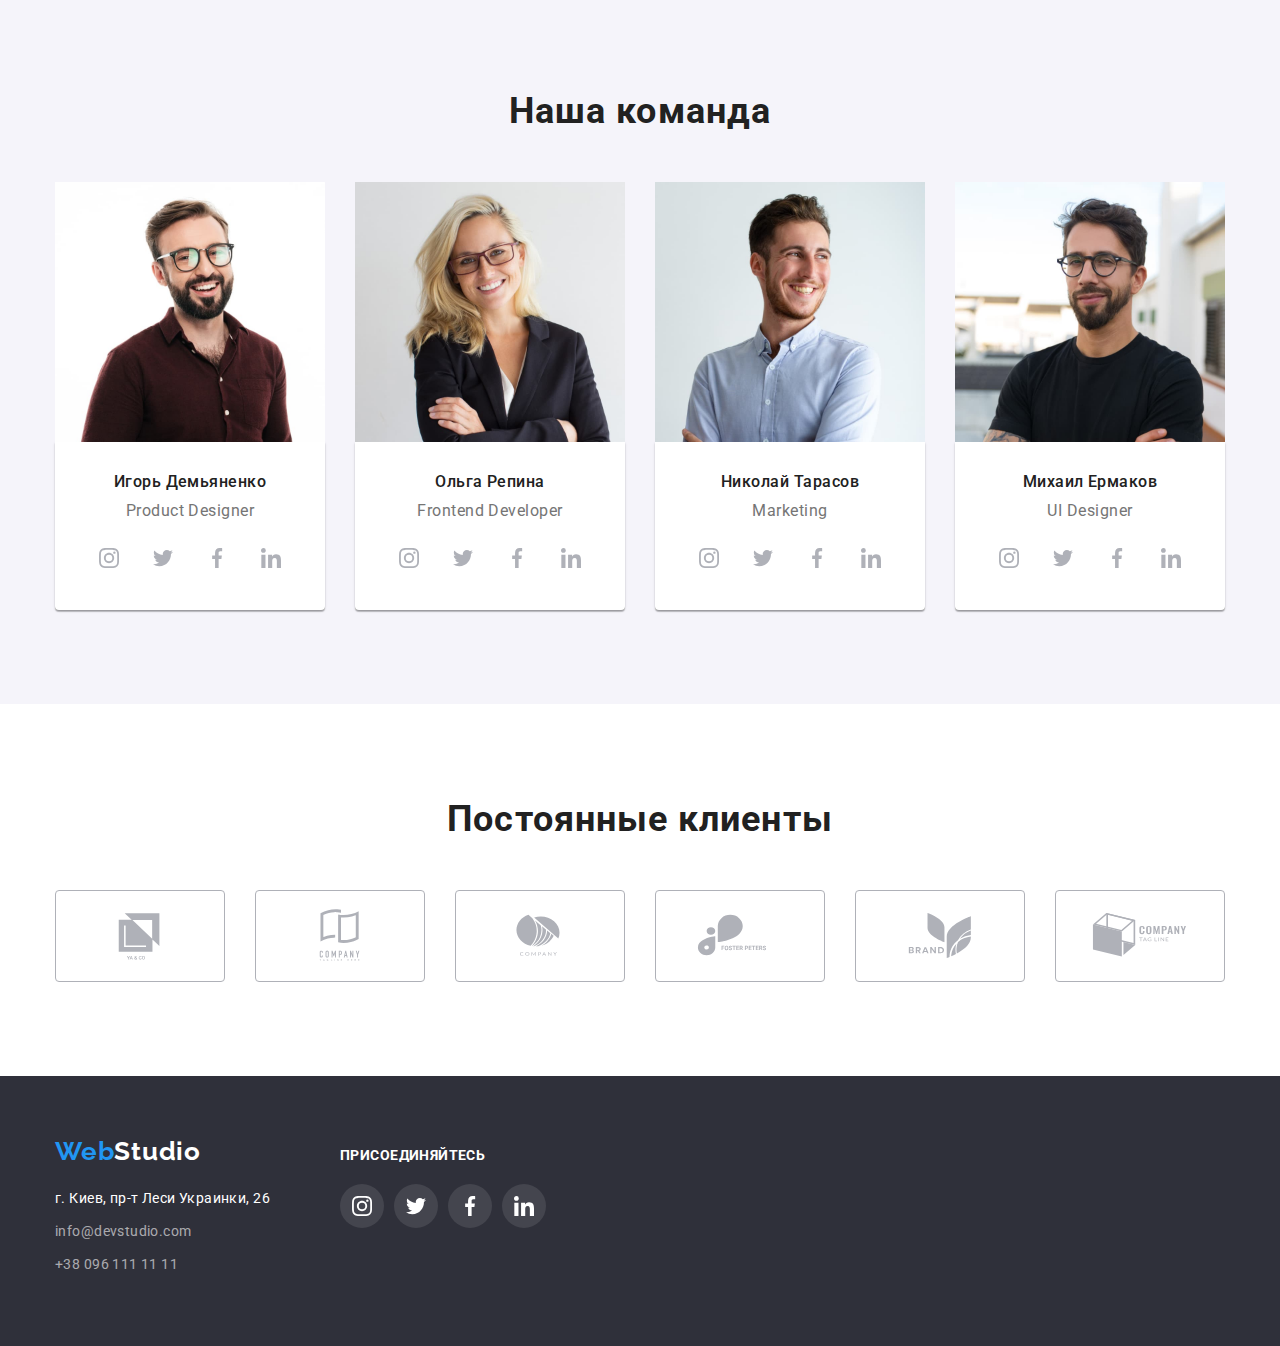
==== commit c82dd929: "Добавляет js" ====
--- a/index.html
+++ b/index.html
@@ -42,7 +42,7 @@
         <section class="hero section">
             <div class="container">
                 <h1 class="hero-title">Эффективные решения<br>для вашего бизнеса</h1>
-                <button type="button" class="button-hero">Заказать услугу</button>
+                <button type="button" data-modal-open class="button-hero">Заказать услугу</button>
             </div>
         </section>
         <!-- ===FEATURES=== -->
@@ -93,9 +93,15 @@
             <div class="container">
                 <h2 class="work-title">Чем мы занимаемся</h2>
                 <ul class="work-container list">
-                    <li class="item"><img src="./images/gallery/box1.jpg" alt="Сотрудник набирает код" width="370" height="294"></li>
-                    <li class="item"><img src="./images/gallery/box2.jpg" alt="Сотрудник разрабатывает дизайн" width="370" height="294"></li>
-                    <li class="item"><img src="./images/gallery/box3.jpg" alt="Сотрудник выбирает палитру" width="370" height="294"></li>
+                    <li class="work-image item">
+                        <img src="./images/gallery/box1.jpg" alt="Сотрудник набирает код" width="370" height="294">
+                        <p class="work-text">Десктопные приложения</p></li>
+                    <li class="work-image item">
+                        <img src="./images/gallery/box2.jpg" alt="Сотрудник разрабатывает дизайн" width="370" height="294">
+                        <p class="work-text">Мобильные приложения</p></li>
+                    <li class="work-image item">
+                        <img src="./images/gallery/box3.jpg" alt="Сотрудник выбирает палитру" width="370" height="294">
+                        <p class="work-text">Дизайнерские решения</p></li>
                 </ul>
             </div>
         </section>
@@ -348,14 +354,16 @@
             </div>  
         </div>
     </footer>
-    <div class="backdrop">
+    <div class="backdrop is-hidden" data-modal>
         <div class="modal">
-            <button type="button" class="modal-close-button">
+            <button type="button" data-modal-close class="modal-close-button">
                 <svg class="modal-close-button-icon" width="18" height="18">
-                    <use href="./images/icon.svg#icon-close-modal"></use>
+                    <use href="./images/icon.svg#icon-close-btn"></use>
                 </svg>
             </button>
         </div>
     </div>
+
+    <script src="./js/modal.js"></script>
 </body>
 </html>--- a/css/style.css
+++ b/css/style.css
@@ -272,7 +272,27 @@
     text-align: center;
     letter-spacing: 0.03em;
     color: var(--primary-text-color);     
-    }
+}
+.work-image{
+    position: relative;
+}
+.work-text {
+    position: absolute;
+    bottom: 0;
+    left: 0;
+    display: flex;
+    justify-content: center;
+    align-items: center;
+    width: 100%;
+    height: 70px;
+    font-weight: 700;
+    font-size: 14px;
+    line-height: 1.14;
+    letter-spacing: 0.03em;
+    text-transform: uppercase;
+    color: var(--primary-background-color);
+    background-color: rgba(47, 48, 58, 0.8);
+}
 
 /* <!-- ===EMPLOYEES=== --> */
 .employees-container {
@@ -569,6 +589,13 @@
     width: 100%;
     height: 100%;
     background-color: rgba(0, 0, 0, 0.1);
+
+    transition: opacity 250ms cubic-bezier(0.4, 0, 0.2, 1), visibility 250ms cubic-bezier(0.4, 0, 0.2, 1);
+}
+.backdrop.is-hidden {
+    opacity: 0;
+    visibility: hidden;
+    pointer-events: none;
 }
 .modal {
     position: absolute;
@@ -599,6 +626,7 @@
     transition: border-color 250ms cubic-bezier(0.4, 0, 0.2, 1);
 }
 .modal-close-button-icon {
+    fill: var(--primary-text-color);
     transition: fill 250ms cubic-bezier(0.4, 0, 0.2, 1);
 }
 .modal-close-button:hover,
